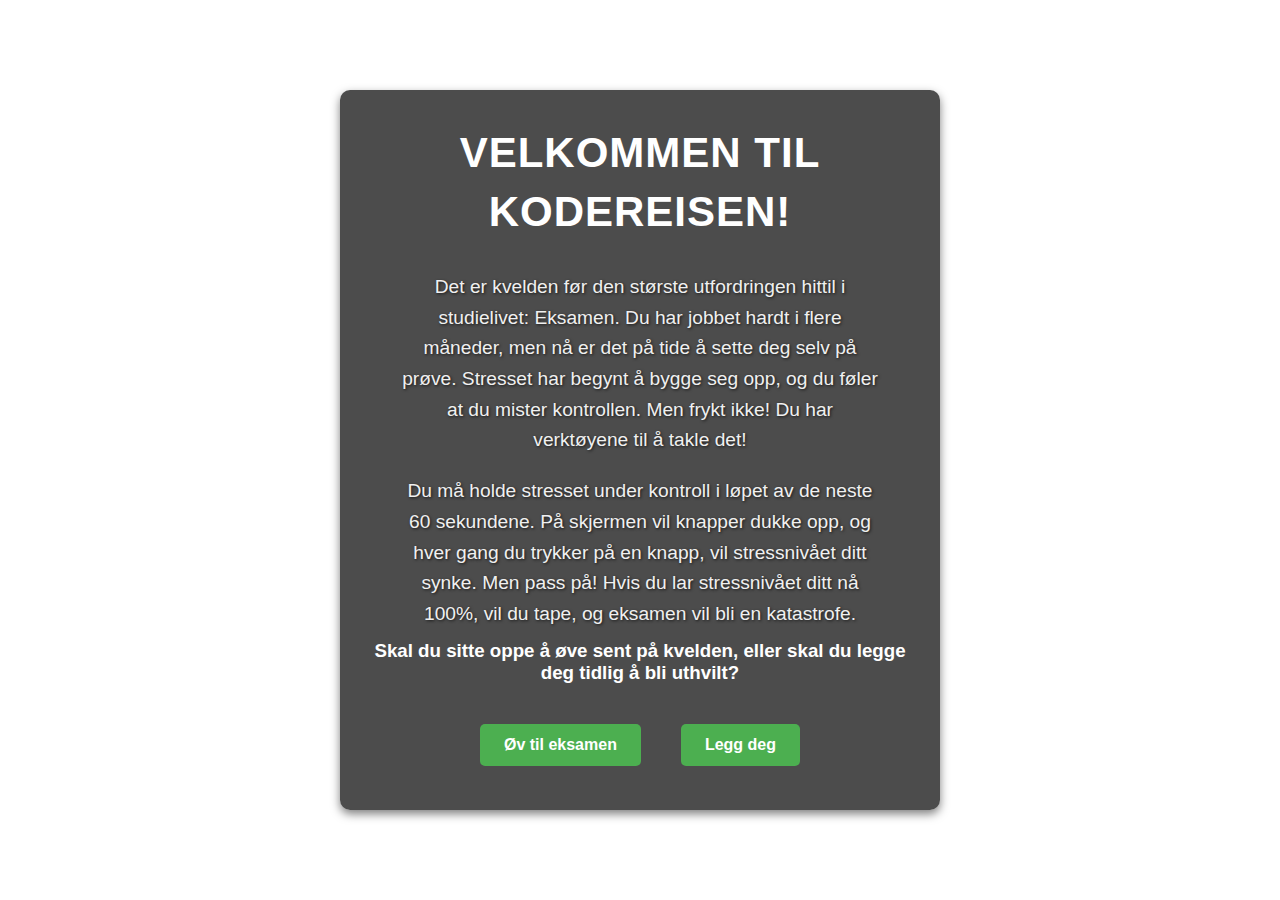
==== Eksamen-spill/game.html @ 065db792 "Add files via upload" ====
<!DOCTYPE html>
<html lang="en">
<head>
    <meta charset="UTF-8">
    <meta name="viewport" content="width=device-width, initial-scale=1.0">
    <title>Stress Control Game</title>
    <link rel="stylesheet" href="styles.css">
</head>
<body>

<!-- Start Screen -->
<div id="start-screen">
    <h1>Velkommen til KodeReisen!</h1>
    <p>Det er kvelden før den største utfordringen hittil i studielivet: Eksamen. Du har jobbet hardt i flere måneder, men nå er det på tide å sette deg selv på prøve. Stresset har begynt å bygge seg opp, og du føler at du mister kontrollen. Men frykt ikke! Du har verktøyene til å takle det!</p>
    <p>Du må holde stresset under kontroll i løpet av de neste 60 sekundene. På skjermen vil knapper dukke opp, og hver gang du trykker på en knapp, vil stressnivået ditt synke. Men pass på! Hvis du lar stressnivået ditt nå 100%, vil du tape, og eksamen vil bli en katastrofe.</p>
    <h3>Skal du sitte oppe å øve sent på kvelden, eller skal du legge deg tidlig å bli uthvilt?</h3>

    <!-- Valg -->
    <div class="difficulty-options">
        <button id="choice1">Øv til eksamen</button>
        <button id="choice2">Legg deg</button>
    </div>    
</div>

<!-- Stress Bar -->
<div id="stressbarcontainer" style="display: none;">
    <div class="stress-bar">
        <div id="stressFill" class="stress-fill"></div>
    </div>
</div>

<!-- Game Canvas -->
<div id="gameCanvas" style="display: none;">
</div>

<!-- End Screen -->
<div id="end-screen" style="display: none;">
    <h1 id="end-message"></h1>
    <div id="endButtons">
        <button id="retryButton">Prøv igjen</button>
        <a id="nextPageLink" href="#" style="display: none;">Gå videre</a>
    </div>
</div>

<script src="game.js"></script>
</body>
</html>
---- Eksamen-spill/styles.css ----
body {
  margin: 0;
  height: 100vh;
  display: flex;
  flex-direction: column;
  align-items: center;
  justify-content: center;
  background-image: url('../images/stjerne.jpg');
  background-size: cover;
  background-position: center;
  color: white;
  font-family: Arial, sans-serif;
  text-align: center;
  overflow: hidden; /* Prevent scrolling on small screens */
}

#start-screen {
  display: flex;
  flex-direction: column;
  justify-content: center;
  align-items: center;
  background-color: rgba(0, 0, 0, 0.7);
  border-radius: 10px;
  padding: 30px;
  max-width: 600px;
  width: 80%;
  margin: 0 auto;
  height: 80vh;
  box-shadow: 0px 4px 10px rgba(0, 0, 0, 0.5);
  overflow: hidden; /* Prevent overlap of elements */
}

h1 {
  margin-bottom: 20px;
  font-size: 2.5em;
  line-height: 1.4;
  font-weight: bold;
  text-transform: uppercase;
  color: #fff;
  letter-spacing: 1px;
}

p {
  font-size: 1.2em;
  margin: 10px 0;
  line-height: 1.6;
  color: #f0f0f0;
  text-shadow: 1px 1px 3px rgba(0, 0, 0, 0.7);
}

.difficulty-options {
  margin-top: 30px;
  display: flex;
  justify-content: center;
  gap: 20px;
  flex-wrap: wrap; /* Helps on mobile */
}

.difficulty-options button {
  padding: 12px 24px;
  font-size: 16px;
  cursor: pointer;
  margin: 10px;
  background-color: #4CAF50;
  color: white;
  border: none;
  border-radius: 5px;
  transition: background-color 0.3s;
  font-weight: bold;
}

.difficulty-options button:hover {
  background-color: #45a049;
}

.difficulty-options button:active {
  transform: scale(0.98);
  box-shadow: 0 2px 10px rgba(0, 0, 0, 0.2);
}

#start-screen h1,
#start-screen p {
  max-width: 90%;
}

@media (max-width: 600px) {
  #start-screen {
    width: 90%;
    padding: 20px;
  }

  h1 {
    font-size: 2em;
  }

  p {
    font-size: 1em;
  }
}

#end-screen {
  display: flex;
  flex-direction: column;
  justify-content: center;
  align-items: center;
  text-align: center;
  background-color: rgba(0, 0, 0, 0.7);
  border-radius: 10px;
  padding: 30px;
  max-width: 600px;
  width: 80%;
  margin: 0 auto;
  height: 80vh;
  box-shadow: 0px 4px 10px rgba(0, 0, 0, 0.5);
}

#end-screen h1 {
  font-size: 2.5em;
  margin-bottom: 20px;
  text-transform: none; /* Ensures text is not in uppercase */
}

#endButtons {
  display: flex;
  flex-direction: column;
  align-items: center;
}

#endButtons button,
#endButtons a {
  padding: 10px 20px;
  font-size: 18px;
  cursor: pointer;
  background-color: #007bff;
  color: white;
  border: none;
  border-radius: 5px;
  margin-top: 20px;
  text-decoration: none;
}

#endButtons a {
  display: inline-block;
}

#stressbarcontainer {
  display: none;
  position: absolute;
  top: 10px;
  width: 80%;
  max-width: 800px;
  z-index: 10;
}

.stress-bar {
  width: 100%;
  height: 20px;
  background-color: rgba(255, 0, 0, 0.3);
  border-radius: 10px;
  overflow: hidden;
}

.stress-fill {
  width: 0;
  height: 100%;
  background-color: red;
  transition: width 0.2s ease-in-out;
}

#gameCanvas {
  display: none;
  position: relative;
  width: 90%;
  max-width: 800px;
  height: 50vh;
  background-image: url('classroom.jpg');
  background-size: cover;
  background-position: center;
  margin-bottom: 20px;
  overflow: hidden;
}

.popup-button {
  position: absolute;
  width: 8%;
  max-width: 40px;
  height: 8%;
  max-height: 40px;
  background-color: blue;
  border: none;
  border-radius: 50%;
  cursor: pointer;
}

@media (max-width: 1000px) {
  header {
    padding: 20px 50px;
  }
}

@media (max-width: 700px) {
  header {
    flex-direction: column;
  }
}

@media (max-width: 800px) {
  .bakgrunn {
    min-height: 600px;
  }

  .bakgrunn h1 {
    font-size: 32px;
  }

  .bakgrunn h3 {
    font-size: 20px;
  }

  .bakgrunn a.bakgrunnknapp {
    padding: 15px 40px;
  }
}

@media (max-width: 600px) {
  .spill-introduksjon h1 {
    font-size: 36px;
  }

  .spill-introduksjon p {
    padding: 0 15px;
  }

  .spill_innhold {
    flex-direction: column;
    text-align: center;
  }
}

/*Velger alle elementer */
*{
  margin:0;   /*universiel null margin  */
  padding:0;  /*universiel null padding  */
  box-sizing:border-box; /* Setter box-sizing til border-box, slik at padding og border inkluderes i elementets totale bredde/høyde */ 
}

/*Velger hele HTML-dokumentet */
html{
  scroll-behavior: smooth; /*siden ruller jevnt når brukeren navigerer */
  font-family: 'Poppins', sans-serif; /*font-teksten */
}

/*  ################# NAVIGATION BAR OG HEADER ######################*/

/*Velger ul og nav */
ul,nav{
  list-style:none; /*fjerner standard punktliste-stil fra ul og nav */
} 

/*Velger a */
a{
  text-decoration:none; /*fjerner understrekning fra lenker */
  cursor:pointer; /*muspekeren peker ved hovering over lenken */
  color:inherit; /* ikke  standard lenkefarge */
}

/* Velger alle <h1>-elementer */
h1 {
  font-size: 42px;   /* Setter skriftstørrelsen til 42 piksler */
  color: #fff;   /* Setter tekstfargen til hvit */
  font-weight: bold;   /* Setter fontvekten til fet */
}

/* Velger alle <span>-elementer */  
span {
font-weight: bold; /* Setter fontvekten til fet */
color: #376fab;  /* Setter tekstfargen til blå */
}

/* Velger header */
header{
  position:absolute; /*plasserer headeren absolutt  */
  top:0; /*plasserer headeren 0 piksler fra toppen */
  left:0; /*plasserer headeren 0 piksler fra venstre side */ 
  z-index:10; /* setter z-index for å sikre headeren over andre elementer */
  width:100%; /* setter bredden til 100& fylle hele bredden vinduet */

  display: -webkit-flex; /* Flexbox for eldre nettlesere (WebKit) */
  display: -moz-flex; /* Flexbox for eldre nettlesere (Mozilla) */
  display: -ms-flex; /* Flexbox for eldre nettlesere (Microsoft) */
  display: -o-flex; /* Flexbox for eldre nettlesere (Opera) */
  display: flex; /* Aktiverer flexbox-layout for moderne nettlesere */
  
  justify-content: space-between; /*fordeler elementene med plass mellom dem*/
  align-items:center;  /*centrerer elementene */
  color: #fff; /* tekstfarge hvit */
  padding:34px 100px 0; /* padding: 34px oppe, 100px på høyre og venstre, 0 nede  */
}

/*velger header nav */
header nav{
display: -webkit-flex; /* Flexbox for eldre nettlesere (WebKit) */
display: -moz-flex; /* Flexbox for eldre nettlesere (Mozilla) */
display: -ms-flex; /* Flexbox for eldre nettlesere (Microsoft) */
display: -o-flex; /* Flexbox for eldre nettlesere (Opera) */
display: flex; /* Aktiverer flexbox-layout for moderne nettlesere */
}

/*velger header nav li */
header nav li{
margin: 0 15px; /*horisontal margin 15 px på hver side av listeelementene */
}

/*velger header nav li:first-child */
header nav li:first-child{
margin-left:0;  /* Fjerner venstre margin for det første listeelementet */
}

/*velger header nav li:last-child */
header nav li:last-child{
margin-right:0; /* Fjerner høyre margin for det siste listeelementet */
}

/* Style for links in the navigation */
header nav a {
text-decoration: none; /* Fjerner understrekning fra lenker */
color: white; /* Setter tekstfargen til hvit */
transition: color 0.3s ease; /* Jevn overgang for fargeendring */
}

/* Hover effect for navigation links */
header nav a:hover {
color: #376fab; /* Endrer fargen til blå ved hovering */
}

/*aktiverer padding under hvis vindusbredden er 1000 px mindre */
@media(max-width:1000px){ 
header{
  padding: 20px 50px; /*reduserer padding til 20 px Oppe/nede og 50 høyre/venstre for mindre skjermer */
}
}

/*aktiverer stilen under hvis vindusbredden er 700 px mindre */
@media(max-width:700px){
header{
  flex-direction:column;  /*endrer retning av flex-elementene for bedre plass */
}
header h2{
  margin-bottom:15px; /* Legger til 15px bunnmargin for h2-elementet i headeren */
}
header nav li{
  margin:0 7px; /* Reduserer horisontal margin til 7px for listeelementene i navigasjonen */
}
}

/*Bakgrunns område */
/*velger section */
section{
display: -webkit-flex; /* Flexbox for eldre nettlesere (WebKit) */
display: -moz-flex; /* Flexbox for eldre nettlesere (Mozilla) */
display: -ms-flex; /* Flexbox for eldre nettlesere (Microsoft) */
display: -o-flex; /* Flexbox for eldre nettlesere (Opera) */
display: flex; /* Aktiverer flexbox-layout for moderne nettlesere */

flex-direction:column; /*innholdet stables vertikalt */
align-items:center; /*sentrailserer innholdet */
padding: 110px 100px;  /*padding 110 px oppe/ned og 100 px på høyre/venstre */
}

/*aktiverer under hvis vindusbredden er 1000 px mindre */
@media (max-width:1000px){
section{
padding:100px 50px; /* Reduserer padding til 100px oppe/nede og 50px på høyre/venstre */
}
}
/* Aktiverer stilen under hvis vindusbredden er 600px eller mindre */
@media (max-width:600px){
section{
padding:125px 30px; /* Øker padding til 125px oppe/nede og reduserer til 30px på høyre/venstre */
}
}

/*velger section p */
section p{
max-width:800px;  /* Setter maksimal bredde på avsnittet til 800px  */
text-align:center; /* Sentrerer teksten horisontalt */
margin-bottom:35px; /* Legger til 35px bunnmargin for avsnittet */
padding:0 20px; /* Legger til 20px horisontal padding */
line-height:2; /* Setter linjeavstanden til 2 for bedre lesbarhet */
}

/*velger bakgrunn */
.bakgrunn{
position:relative; /* Setter relativ posisjonering  */
justify-content:center; /* Sentrerer innholdet horisontalt */
min-height:100vh; /* Setter minimum høyde til 100% av vindushøyden */
color: #fff; /* Setter tekstfargen til hvit */
text-align:center;  /* Sentrerer teksten horisontalt */
}

/*velger bakgrunnsbilde */
.bakgrunn .bakgrunnbilde{
background-image:url(../images/background.png.jpg); /* Setter bakgrunnsbilde */
position:absolute; /* Plasserer bildet absolutt i forhold til nærmeste posisjonerte element */
top:0; ; /* Plasserer bildet 0 piksler fra toppen */
left:0; /* Plasserer bildet 0 piksler fra venstre side */
width:100%; /* Setter bredden til 100%  */
height:100%; /* Setter høyden til 100%  */
-webkit-background-size:cover; /* Sørger for at bakgrunnsbildet dekker hele området */
background-size:cover; /* Sørger for at bakgrunnsbildet dekker hele området */
z-index:-1;  /* Setter z-index til -1 for å plasserer bildet bak andre elementer */
}

/*velger bagkgrunnbilde after */
.bakgrunn .bakgrunnbilde::after{
content:"";  /* Oppretter et tomt innhold  */
position:absolute;  /* Plasserer laget absolutt i forhold til nærmeste posisjonerte element */
top:0; /* Plasserer laget 0 piksler fra toppen */
left:0; /* Plasserer laget 0 piksler fra venstre side */
width:100%; /* Setter bredden til 100% av forelder-elementet */
height:100%;  /* Setter høyden til 100% av forelder-elementet */
background-color:#000; /* Setter bakgrunnsfargen til svart */
opacity:.5;/* Setter opasiteten til 50% */
}

/*velger bagkrunn h1 */
.bakgrunn h1{
margin-bottom:15px; /* Legger til 15px bunnmargin for h1-elementet */
font-size:65px; /* Setter skrifttypestørrelsen til 65 piksler for h1-elementet */
}

/*velger bakgrunn h3 */
.bakgrunn h3 {
margin-bottom: 40px; /* Legger til 40px bunnmargin for h3-elementet */
font-size: 25px; /* Setter skrifttypestørrelsen til 25 piksler for h3-elementet */
}

/*velger bakgrunnknapp */
.bakgrunn a.bakgrunnknapp {
padding: 15px 35px; /* Legger til 15px vertikal og 35px horisontal padding for knappen */
background: #376fab; /* Setter bakgrunnsfargen til en blå */
border-radius: 50px; /* Gir knappen avrundede hjørnerm*/
text-transform: uppercase; /* store bokstaver */
transition: background 0.3s ease; /* Jevn overgang for bakgrunnsfarge */
}


/* Hover effect for the button */
.bakgrunn a.bakgrunnknapp:hover {
background: #416487; /* Endrer bakgrunnsfargen til en mørkere blå nyanse ved hovering */
}

/* Aktiverer stilen under hvis vindusbredden er 800px mindre */
@media (max-width: 800px) { 

.bakgrunn {
    min-height: 600px; /* Setter minimum høyde til 600px for .bakgrunn for mindre skjermer */
}

.bakgrunnbilde h1 {
    font-size: 32px; /* Reduserer skrifttypestørrelsen til 32 piksler for h1-elementet i .bakgrunnbilde */
}

.bakgrunn h3 {
    font-size: 20px; /* Reduserer skrifttypestørrelsen til 20 piksler for h3-elementet i .bakgrunn */
}

.bakgrunn a.bakgrunnknapp {
    padding: 15px 40px; /* Justerer padding til 15px vertikalt og 40px horisontalt for knappen */
}
}

/*###################Spillets historie################### */

/* selecter section class spill_historie  */
.spill_historie {
display: flex;  /* Setter display-egenskapen til flex */
justify-content: center;  /* Justerer elementene horisontalt */ 
align-items: center;   /* Justerer elementene vertikalt i midten */
padding: 100px 50px; /*  100 piksler med padding på toppen og bunnen, og 50 piksler til venstre og høyre */
min-height: 100vh; /* Setter minimum høyde til 100% */
background-color: #0d0d0d;   /* Mørk bakgrunnsfarge for universvibe */
color: #e6e6e6;  /* Lys gråfarge for tekst */
background-image: linear-gradient(135deg, rgba(0, 25, 51, 0.9), rgba(0, 0, 0, 0.9)), url('../images/stjerne.jpg'); /* Legg til en gradient med stjernebakgrunn */
background-size: cover; /* Fyller bakgrunnen */
}

/* seleter class spill_innhold */
.spill_innhold {
display: flex;  /* Setter display-egenskapen til flex */
flex-direction: row; /* Setter retningen rad */
align-items: center; /* Justerer elementene midten */
justify-content: space-between; /* Fordeler plass mellom elementene */
max-width: 1200px;  /* Setter maksimal bredde på 1200 piksler */
width: 100%;    /* Setter bredden til 100%  */
gap: 50px; /* Avstand mellom bilde og tekst */
}

/* Styling for image */
.spill_bilde img {
max-width: 75%; /* Bilde skalerer responsivt */
border-radius: 15px; /* Litt avrundede kanter */
box-shadow: 0px 8px 16px rgba(0, 102, 204, 0.5); /* Blå skygge for dybdeeffekt */
}

/* Game description styling */
.spill-introduksjon {
max-width: 600px; /* Teksten tar opp til maks 600px */
}

/* Velger alle <h1>-elementer inne klassen */
.spill-introduksjon h1 {
font-size: 48px; /* Setter skriftstørrelsen til 48 piksler */
color: #376fab;   /* Lys blåfarge for overskriften */
margin-bottom: 20px;  /* Legger til en bunnmargin på 20 piksler  */
}

/* alle <p>-elementer inne i elementer klassen */
.spill-introduksjon p {
line-height: 1.6;  /* Setter linjehøyden til 1.6 */
margin-bottom: 20px;  /* Legger til en bunnmargin på 20 piksler */
color: #b0c4de; /* Lysere gråfarge for brødteksten */
}

/* Responsiv for nettsiden */
/*1000 piksler eller mindre  */
@media (max-width: 1000px) {
.spill_innhold {
  flex-direction: column; /* Stabler bilde og tekst vertikalt */
  text-align: center; /* Sentraliserer tekst for mindre skjermer */
}

.spill-introduksjon {
  max-width: 100%; /* Tar opp hele bredden på små skjermer */
}

.spill_bilde img {
  max-width: 80%; /* Reduserer bildestørrelsen på mindre skjermer */
}
}

/*600 piksler eller mindre  */
@media (max-width: 600px) {
/* Velger <h1>-elementer inne klassen */
.spill-introduksjon h1 { 
  font-size: 36px;  /* Setter skriftstørrelsen til 36 piksler */
}
 /* Velger <p>-elementer inne klassen */
.spill-introduksjon p {
  padding: 0 15px;     /* Legger til 15 piksler med horisontal padding */
}
}
/*################Om regler################*/

/*velger class spill_regler */
.spill_regler {
padding: 100px 50px; /* indre marger på 100px øverst/nederst og 50px på sidene */
background-color: #222; /* Mørk bakgrunn */
color: #f0f0f0; /* Lys tekstfarge */
display: flex; /* Bruker fleksboks for å styre oppsettet */
justify-content: center; /* Sentrerer innholdet horisontalt */
align-items: center; /* Sentrerer innholdet vertikalt */
min-height: 100vh; /* Setter minimum høyde */
background-image: url('../images/stjerne.jpg'); /* Bakgrunnsbilde fra images-mappen */
background-size: cover; /* Dekker hele bakgrunnen med bildet */
}

/* velger class regler */
.regler {
max-width: 1000px; /* Setter maksimal bredde */
width: 100%; /* Gjør at elementet fyller hele bredden */
display: flex; /* Gjør at elementet fyller hele bredden */
flex-direction: column; /* Organiserer innholdet vertikalt */
align-items: center; /* Sentrerer elementene horisontalt */
gap: 40px; /* Legger til 40px avstand mellom hvert element */
}

/* velger overskrift */
.spill_overskrift h1 {
font-size: 48px; /* Setter skriftstørrelsen til 48px */
color: #376fab; /* Blå farge til overskriften */
margin-bottom: 10px; /* Legger til 10px avstand under */
text-transform: uppercase; /* Konverterer uppercase */
}

/*velger p */
.spill_overskrift p {
font-size: 18px; /* Setter skriftstørrelsen til 18px */
color: #fff; /* Lysere grå farge for bedre kontrast */
text-align: center; /* Sentrerer teksten */
max-width: 800px; /* Begrenser tekstbredden til maks 800px */
margin-bottom: 40px; /* Legger til 40px avstand under */
}

/* velger class spill_liste  */
.spill_liste {
display: flex; /* Bruker fleksbok */
justify-content: center; /* Sentrerer alle elementer horisontalt */
width: 100%; /* Setter bredden  */
}

/*velger ol */
.spill_liste ol {
counter-reset: list-counter; /* Tilpasset tellemekanisme */
list-style: none; /* Fjerner standard punktliste- eller nummereringsstiler */
padding-left: 0; /*Fjerner innrykk på venstre side  */
max-width: 600px; /*listebredden til maks 600px  */
width: 100%; /*beholderens max-width  */
}

/* velger hver li */
.spill_liste li {
counter-increment: list-counter; /*øker 1 for hvert listeelement */
position: relative; /*plassere elementer relativt til li-elementet */
margin-bottom: 20px; /*Legger til 20px avstand under hvert listeelement  */
padding: 20px 40px; /*Setter innvendig marg på 20px topp/bunn og 40px venstre/høyre  */
background-color: rgba(255, 255, 255, 0.8); /* Lys bakgrunn med gjennomsiktighet */
border-radius: 15px; /*hjørnene avrundede med en radius på 15px  */
box-shadow: 0px 4px 10px rgba(0, 0, 0, 0.2); /*Legger til en subtil skygge  */
font-size: 18px; /*skriftstørrelsen til 18px  */
color: #333; /*mørkegrå farge som  */
}

/* Number styling before each rule */
.spill_liste li::before {
content: counter(list-counter) "."; /* Viser nummeret fra list-counter */
position: absolute; /*Plasserer nummeret absolutt i forhold til `li */
left: -30px; /*Flytter nummeret 30px til venstre  */
top: 50%; /*Plasserer nummeret midt i høyden  */
transform: translateY(-50%); /*Justerer nummeret til å være perfekt sentrert  */
font-size: 24px; /*skriftstørrelsen til 24px  */
font-weight: bold; /* fet for ekstra tydelighet */
color: #376fab; /* Matcher overskriften */
}

/* Responsiv til nettsiden */
/*1000 piksler eller mindre  */
@media (max-width: 1000px) {
.spill_overskrift h1 {
  font-size: 36px; /* Reduserer skriftstørrelsen på overskriften */
}

.spill_overskrift p {
  font-size: 16px; /* Reduserer skriftstørrelsen på avsnittet */
}

.spill_liste li {
  font-size: 16px; /* Reduserer skriftstørrelsen på listeelementene */
}
}

/*600 piksler eller mindre  */
@media (max-width: 600px) {
.spill_overskrift h1 {
  font-size: 28px; /* Ytterligere reduksjon i skriftstørrelse */
}

.spill_overskrift p {
  font-size: 14px; /* Ytterligere reduksjon i skriftstørrelse */
}

.spill_liste li {
  padding: 15px 30px; /*å spare plass på små skjermer  */
  font-size: 14px; /*Justerer skriftstørrelsen  */
}

.spill_liste li::before {
  font-size: 20px; /* Reduserer størrelsen på nummereringen */
  left: -20px; /*Justerer posisjonen til nummereringen  */
}
}


/* ####################Om oss############## */
/*velger class om-oss */
.om-oss {
padding: 100px 50px;  /* Legger til 100px  på toppen/bunnen og 50px på venstre/høyre */
background-color: #0d0d0d; /* Mørk bakgrunnsfarge for universvibe */
color: #e6e6e6; /* Lys gråfarge for tekst */
display: flex;  /* Bruker fleksboks */
justify-content: center;  /* Sentrerer innholdet */
align-items: center; /* Sentrerer innholdet */
min-height: 100vh; /* Setter minimum høyde til 100%  */
background-image: linear-gradient(135deg, rgba(0, 25, 51, 0.9), rgba(0, 0, 0, 0.9)), url('../images/stjerne.jpg'); /* Legg til en gradient med stjernebakgrunn */
background-size: cover; /* Fyller bakgrunnen */
}

/* velger class oss-introduksjon */
.oss-introduksjon {
max-width: 1200px; /* Setter maksimal bredde til 1200px */
width: 100%;  /* Setter bredden til å fylle hele */
text-align: center; /* Sentrerer teksten  */
}

/*velger h1 */
.oss-introduksjon h1 {
font-size: 48px;  /* Setter skriftstørrelsen til 48px */
color: #376fab; /* Lys blåfarge for overskriften */
margin-bottom: 60px;  /* Legger til 60px avstand under  */
text-transform: uppercase;   /* Gjør all tekst  uppercase */
}

/* velger class utivklere */
.utviklere {
display: flex; /* Aktiverer fleksboks */
justify-content: space-around; /* Fordeler plass mellom elementene */
flex-wrap: wrap;   /* Tillater elementene å bryte  */
gap: 40px; /* Legger til 40px avstand mellom elementene */
}

/* velger class utvikler */
.utvikler {
background-color: rgba(255, 255, 255, 0.1); /* Gjør bakgrunnsfargen litt gjennomsiktig */
padding: 20px; /*Legger til 20px  */
border-radius: 15px; /* Runder hjørnene på elementet */
box-shadow: 0px 4px 10px rgba(0, 102, 204, 0.5);  /* Legger til en subtil blå skygge */
text-align: center;  /* Sentrerer teksten  */
max-width: 250px; /* Setter maksimal bredde til 250px */
flex: 1 1 calc(25% - 40px); /* Responsiv bredde for 4 kolonner */
transition: transform 0.3s ease;  /* Legger til en jevn overgangseffekt */
}

/* hover effekt */
.utvikler:hover {
transform: translateY(-10px); /* Flytter elementet 10px oppover  */
}

/* velger img */
.utvikler img {
width: 150px; /* Setter bredden til 150px  */
height: 150px; /* Setter høyden til 150px */
border-radius: 50%; /* Runder hjørnene helt */
margin-bottom: 20px; /* Legger til 20px avstand under */
object-fit: cover; /*fyller hele området  */
}

/* velger h2 */
.utvikler h2 {
font-size: 24px; /* Setter skriftstørrelsen til 24px */
color: #376fab; /* Lys blåfarge for navn */
margin-bottom: 10px; /* Legger til 10px avstand under */
}

/* velger p */
.utvikler p {
font-size: 16px; /*tekststørrelse 16 px */
color: #b0c4de; /* Lysere gråfarge for brødteksten */
}

/* responsiv til nettisden */
/*1000 piksler eller mindre  */
@media (max-width: 1000px) {
.utvikler {
  flex: 1 1 calc(50% - 40px); /* Tilpasser 2 kolonner på mellomstore skjermer */
}

.oss-introduksjon h1 {
  font-size: 36px; /*Reduserer skriftstørrelsen  */
}
}

/*600 piksler eller mindre  */
@media (max-width: 600px) {
.utvikler {
  flex: 1 1 100%; /* Full bredde for små skjermer */
}

.oss-introduksjon h1 {
  font-size: 28px; /*reduserer skriftstørrelsen  */
}
}


/* #############footer############### */

/*velger footer */
footer {
display: -webkit-flex; /* Aktivere fleksboks-modellen for Safari */
display: -moz-flex; /* Aktivere fleksboks-modellen for eldre versjoner av Firefox */
display: -ms-flex; /* Aktivere fleksboks-modellen for eldre Internet Explorer */
display: -o-flex; /* Aktivere fleksboks-modellen for Opera (gammel versjon) */
display: flex; /* Aktivere fleksboks-modellen for moderne nettlesere */
flex-direction: column; /* Innholdet i en kolonne */
align-items: center; /* Sentrerer innholdet */
text-align: center; /* Sentrerer teksten */
color: #fff; /* Hvit tekstfarge */
background-color: rgba(0, 0, 0, 0.7); /* Svart bakgrunn med opasitet */
padding: 60px 0; /* Legger til 60px */
background-image: url('../images/background.png.jpg'); /* Angi banen til bakgrunnsbildet */
background-size: cover; /* Fyller bakgrunnen */
background-position: center; /* Sentrerer bakgrunnsbildet */
}
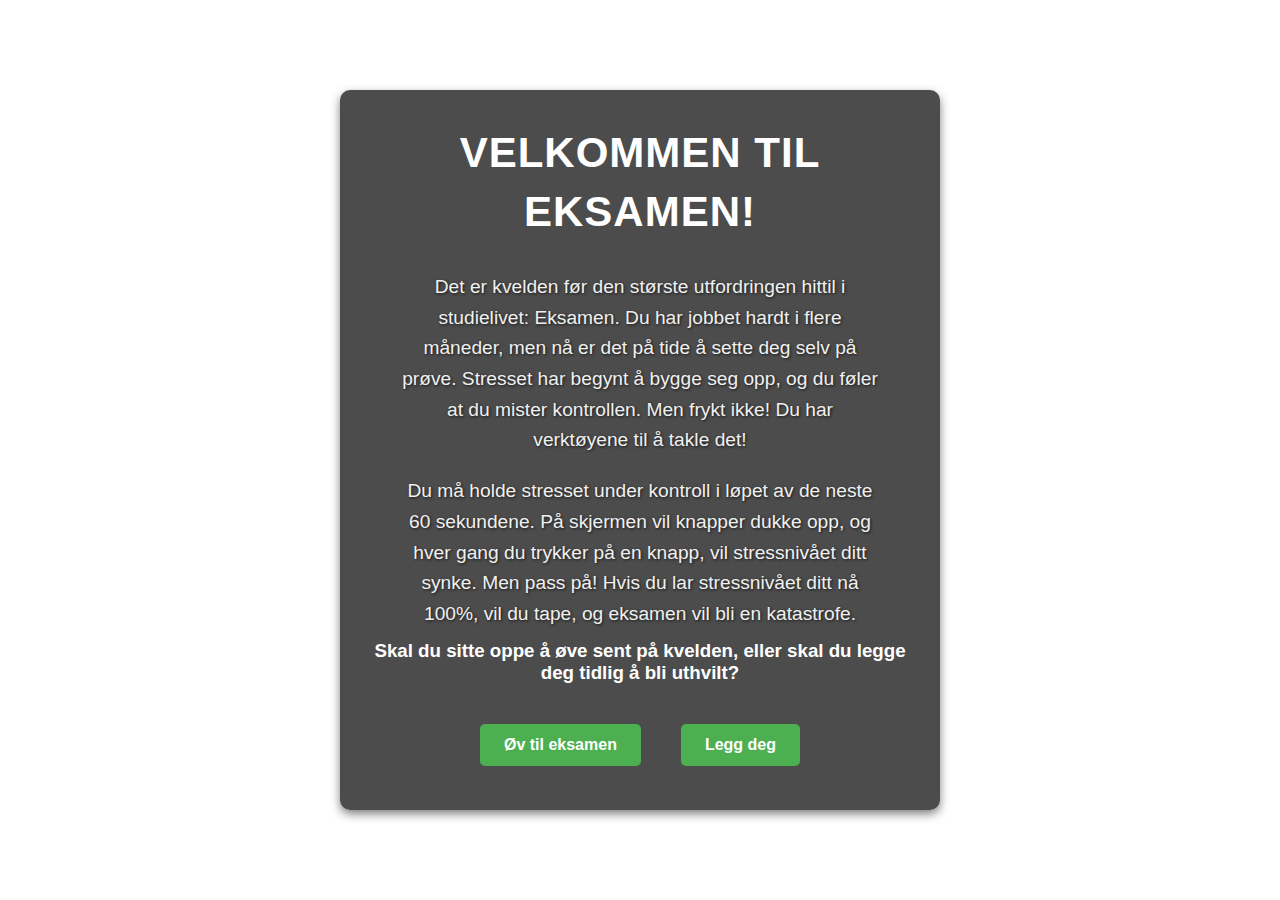
==== commit 3005e987: "Kommentarer for game.html" ====
--- a/Eksamen-spill/game.html
+++ b/Eksamen-spill/game.html
@@ -1,47 +1,47 @@
 <!DOCTYPE html>
 <html lang="en">
 <head>
-    <meta charset="UTF-8">
-    <meta name="viewport" content="width=device-width, initial-scale=1.0">
-    <title>Stress Control Game</title>
-    <link rel="stylesheet" href="styles.css">
+    <meta charset="UTF-8"> <!-- Angir tegnsettet som brukes (UTF-8) -->
+    <meta name="viewport" content="width=device-width, initial-scale=1.0"> <!-- Responsivt design for å tilpasse skjermstørrelse -->
+    <title>Kodereisen</title> <!-- Tittel på nettsiden -->
+    <link rel="stylesheet" href="styles.css"> <!-- Linker til eksternt CSS-stilark -->
 </head>
 <body>
 
-<!-- Start Screen -->
+<!-- Start Skjerm -->
 <div id="start-screen">
-    <h1>Velkommen til KodeReisen!</h1>
-    <p>Det er kvelden før den største utfordringen hittil i studielivet: Eksamen. Du har jobbet hardt i flere måneder, men nå er det på tide å sette deg selv på prøve. Stresset har begynt å bygge seg opp, og du føler at du mister kontrollen. Men frykt ikke! Du har verktøyene til å takle det!</p>
-    <p>Du må holde stresset under kontroll i løpet av de neste 60 sekundene. På skjermen vil knapper dukke opp, og hver gang du trykker på en knapp, vil stressnivået ditt synke. Men pass på! Hvis du lar stressnivået ditt nå 100%, vil du tape, og eksamen vil bli en katastrofe.</p>
-    <h3>Skal du sitte oppe å øve sent på kvelden, eller skal du legge deg tidlig å bli uthvilt?</h3>
+    <h1>Velkommen til Eksamen!</h1> <!-- Tittel -->
+    <p>Det er kvelden før den største utfordringen hittil i studielivet: Eksamen. Du har jobbet hardt i flere måneder, men nå er det på tide å sette deg selv på prøve. Stresset har begynt å bygge seg opp, og du føler at du mister kontrollen. Men frykt ikke! Du har verktøyene til å takle det!</p> <!-- Introtekst for spilleren -->
+    <p>Du må holde stresset under kontroll i løpet av de neste 60 sekundene. På skjermen vil knapper dukke opp, og hver gang du trykker på en knapp, vil stressnivået ditt synke. Men pass på! Hvis du lar stressnivået ditt nå 100%, vil du tape, og eksamen vil bli en katastrofe.</p> <!-- Beskrivelse av spillets mål -->
+    <h3>Skal du sitte oppe å øve sent på kvelden, eller skal du legge deg tidlig å bli uthvilt?</h3> <!-- Spørsmål som introduserer vanskelighetsvalget -->
 
-    <!-- Valg -->
+    <!-- Valg for vanskelighetsgrad -->
     <div class="difficulty-options">
-        <button id="choice1">Øv til eksamen</button>
-        <button id="choice2">Legg deg</button>
+        <button id="choice1">Øv til eksamen</button> <!-- Knapp for å velge å øve -->
+        <button id="choice2">Legg deg</button> <!-- Knapp for å velge å legge seg -->
     </div>    
 </div>
 
-<!-- Stress Bar -->
+<!-- Stressbar -->
 <div id="stressbarcontainer" style="display: none;">
     <div class="stress-bar">
-        <div id="stressFill" class="stress-fill"></div>
+        <div id="stressFill" class="stress-fill"></div> <!-- Fyller stressbaren basert på stressnivå -->
     </div>
 </div>
 
-<!-- Game Canvas -->
-<div id="gameCanvas" style="display: none;">
+<!-- Spillcanvas -->
+<div id="gameCanvas" style="display: none;"> 
 </div>
 
-<!-- End Screen -->
+<!-- Sluttskjerm -->
 <div id="end-screen" style="display: none;">
-    <h1 id="end-message"></h1>
+    <h1 id="end-message"></h1> <!-- Vist melding etter spillet, avhengig av om spilleren vant eller tapte -->
     <div id="endButtons">
-        <button id="retryButton">Prøv igjen</button>
-        <a id="nextPageLink" href="#" style="display: none;">Gå videre</a>
+        <button id="retryButton">Prøv igjen</button> <!-- Knapp for å starte spillet på nytt -->
+        <a id="nextPageLink" href="#" style="display: none;">Gå videre</a> <!-- Link til neste side etter seier -->
     </div>
 </div>
 
-<script src="game.js"></script>
+<script src="game.js"></script> <!-- Linker til JavaScript-fil som inneholder spilllogikken -->
 </body>
-</html>+</html>
